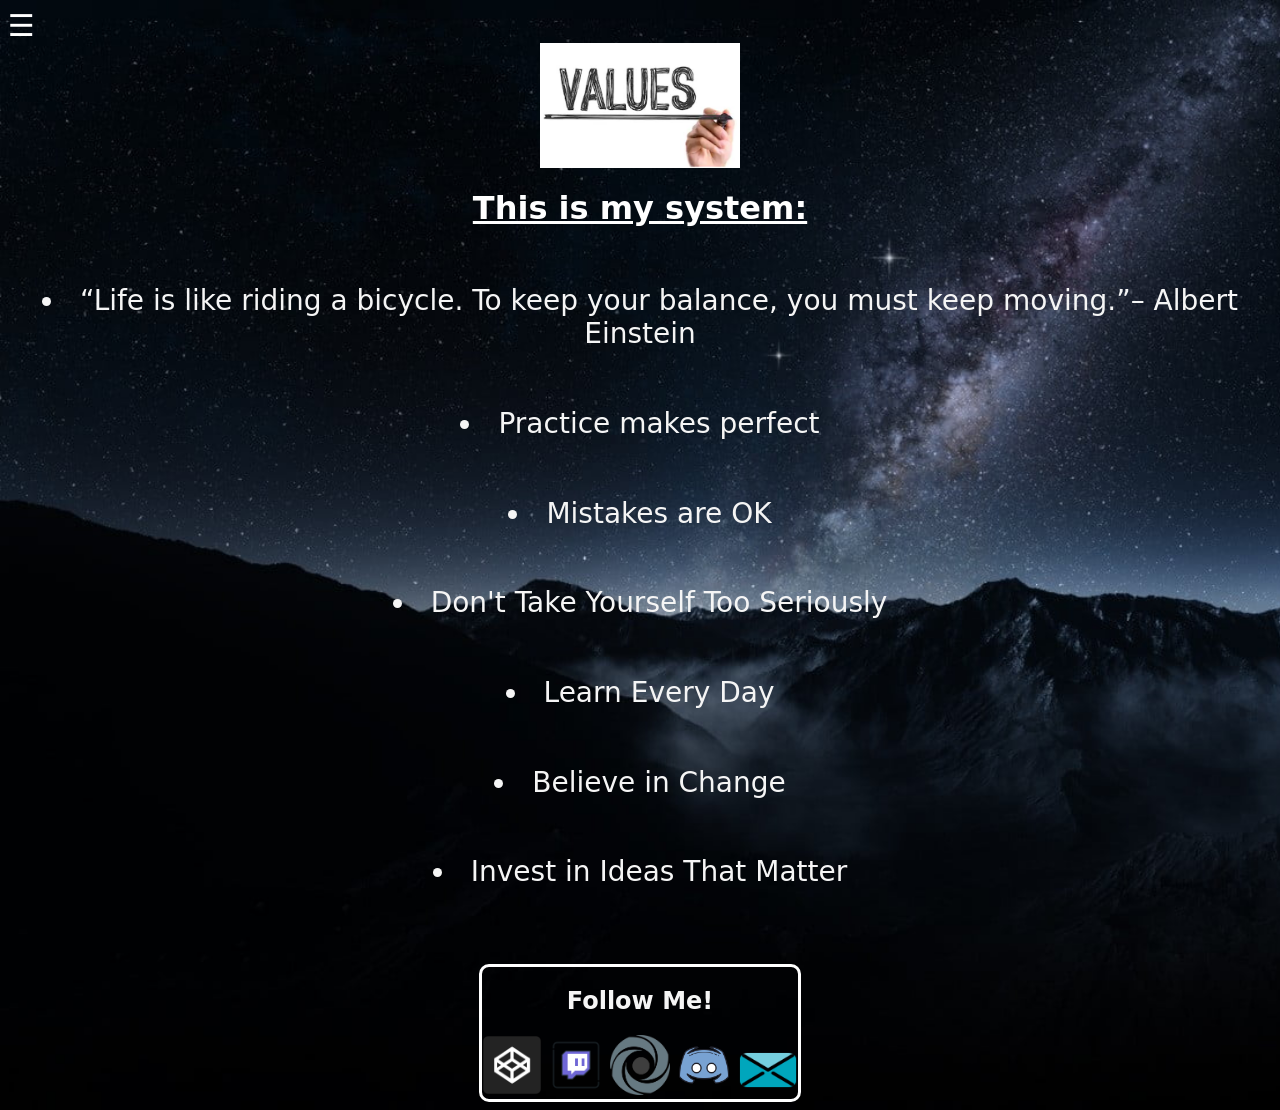
==== beliefs.html @ 362b66c5 "Create webpage" ====
<!DOCTYPE html>
<html lang="en">
<head>
    <meta charset="UTF-8">
    <meta name="viewport" content="width=device-width, initial-scale=1.0">
    <link href="thoughts.css" rel=stylesheet type=text/css>
    <title>What I believe</title>
    <div id=nav class=sideNav>
        <a href="javascript:void(0)" class="closebtn" onclick="closeNav()">&times;</a>
        <a href="Rabab_Rahman.html">Home</a>
        <a href="About Me.html">About Me</a>
        <a href="creations.html">Projects</a>
        <a href="interests.html">My Interests</a>
        <a href="beliefs.html">What I believe...</a></div>
        <span style="font-size:30px;cursor:pointer" onclick="openNav()">&#9776</span>
</head>
<body>
<div class= image>
<img src="Values.JPG" width= 200px; height=125px; style="align-self: center;"></div>
<h1>This is my system:</h1>
<div class=bounce-in-right>
<li>“Life is like riding a bicycle. To keep your balance, you must keep moving.”– Albert Einstein</li>
<li>Practice makes perfect</li>
<li>Mistakes are OK</li>
<li>Don't Take Yourself Too Seriously</li>
<li>Learn Every Day</li>
<li>Believe in Change</li>
<li>Invest in Ideas That Matter</li></div>
<div class= multimedia-container>
<div class="multimedia">
    <h2>Follow Me!</h2> 
    <a href="https://codepen.io/Rababr1"><img src="iconfinder_56_939818.png" width="60px" height=60px></a>
     <a href=https://www.twitch.tv/rababr1><img src="iconfinder_twitch_5017729.png"width="60px" height=60px></a>
     <a href="https://repl.it/@RababRahman"><img src="repl.it button.png" width="60px" height=60px></a>
     <a href="https:discord.com"><img src="icons8-discord-100.png" width="60px" height="60px"></a>
     <a href="mailto:rababr1@educbe.ca"><img src="iconfinder_web_5_3924900.png" width="60px" height=50px></a></div></div>
     <button onclick="topFunction()" id="myBtn" title="Go to top">Back to Top</button>
     <script src="finalR.js"></script>
     <script>
          mybutton = document.getElementById("myBtn");
        // When the user scrolls down 20px from the top of the document, show the button
        window.onscroll = function() {scrollFunction()};
        function scrollFunction() {
          if (document.body.scrollTop > 20 || document.documentElement.scrollTop > 20) {
            mybutton.style.display = "block";
          } else {
            mybutton.style.display = "none";
          }
        }
        // When the user clicks on the button, scroll to the top of the document
        function topFunction() {
          document.body.scrollTop = 0; // For Safari
          document.documentElement.scrollTop = 0;} // For Chrome, Firefox, IE and Opera
     </script>
</body>
</html>
---- thoughts.css ----
body{
    background-image: url(background_image2.jpg);
    background-size:cover
    /*background-attachement=fixed;*/
  }
h1{
    font-family: Moongloss;
    color:whitesmoke;
    text-align: center;
}
@font-face{
  font-family: Moongloss;
  src: url("MoonGlossDisplayMedium.otf");
}
.image img {
        display: block;
        margin-left: auto;
        margin-right: auto;
      }
li{
    font-family: system-ui;
    color:whitesmoke;
    text-align: center;
    font-size: 28px;
    margin-top:1.5cm;
}
  .sideNav{
    height: 90vw;
    width: 0;
    position: absolute;
  
    z-index: 1;
    top: 0vw;
    left: 0;
    background-image: url(astronomy.jpg);
    background-size:cover;
    /*background-attachement:fixed;*/
    overflow-x: hidden;
    padding-top: 60px;
    transition: 0.5s;
  
  }
  span{
    color: white;
    font-family: system-ui;
  }
  .sideNav a{
    padding: 8px 8px 8px 32px;
  text-decoration: none;
  font-size: 25px;
  color:ghostwhite;
  font-size: 50px;
  display: block;
  transition: 0.3s;
  font-family: system-ui;
  font-weight: normal;
  }
  .sideNav a hover{
  color: #f1f1f1;
  }
  .sideNav .closebtn{
  position: absolute;
  top: 0;
  right: 25px;
  font-size: 36px;
  margin-left: 50px;
  }
  a{
  text-align: center;
  }
  @media screen and (max-height: 450px) {
  .sidenav {padding-top: 15px;}
  .sidenav a {font-size: 18px;}
  }

  .multimedia img:hover{
    opacity: 0.8;
  }
  .bounce-in-right {
    -webkit-animation: bounce-in-right 1.1s both;
            animation: bounce-in-right 1.1s both;
  }
 /* ----------------------------------------------
 * Generated by Animista on 2020-5-25 17:35:39
 * Licensed under FreeBSD License.
 * See http://animista.net/license for more info. 
 * w: http://animista.net, t: @cssanimista
 * ---------------------------------------------- */

/**
 * ----------------------------------------
 * animation bounce-in-right
 * ----------------------------------------
 */
@-webkit-keyframes bounce-in-right {
  0% {
    -webkit-transform: translateX(600px);
            transform: translateX(600px);
    -webkit-animation-timing-function: ease-in;
            animation-timing-function: ease-in;
    opacity: 0;
  }
  38% {
    -webkit-transform: translateX(0);
            transform: translateX(0);
    -webkit-animation-timing-function: ease-out;
            animation-timing-function: ease-out;
    opacity: 1;
  }
  55% {
    -webkit-transform: translateX(68px);
            transform: translateX(68px);
    -webkit-animation-timing-function: ease-in;
            animation-timing-function: ease-in;
  }
  72% {
    -webkit-transform: translateX(0);
            transform: translateX(0);
    -webkit-animation-timing-function: ease-out;
            animation-timing-function: ease-out;
  }
  81% {
    -webkit-transform: translateX(32px);
            transform: translateX(32px);
    -webkit-animation-timing-function: ease-in;
            animation-timing-function: ease-in;
  }
  90% {
    -webkit-transform: translateX(0);
            transform: translateX(0);
    -webkit-animation-timing-function: ease-out;
            animation-timing-function: ease-out;
  }
  95% {
    -webkit-transform: translateX(8px);
            transform: translateX(8px);
    -webkit-animation-timing-function: ease-in;
            animation-timing-function: ease-in;
  }
  100% {
    -webkit-transform: translateX(0);
            transform: translateX(0);
    -webkit-animation-timing-function: ease-out;
            animation-timing-function: ease-out;
  }
}
@keyframes bounce-in-right {
  0% {
    -webkit-transform: translateX(600px);
            transform: translateX(600px);
    -webkit-animation-timing-function: ease-in;
            animation-timing-function: ease-in;
    opacity: 0;
  }
  38% {
    -webkit-transform: translateX(0);
            transform: translateX(0);
    -webkit-animation-timing-function: ease-out;
            animation-timing-function: ease-out;
    opacity: 1;
  }
  55% {
    -webkit-transform: translateX(68px);
            transform: translateX(68px);
    -webkit-animation-timing-function: ease-in;
            animation-timing-function: ease-in;
  }
  72% {
    -webkit-transform: translateX(0);
            transform: translateX(0);
    -webkit-animation-timing-function: ease-out;
            animation-timing-function: ease-out;
  }
  81% {
    -webkit-transform: translateX(32px);
            transform: translateX(32px);
    -webkit-animation-timing-function: ease-in;
            animation-timing-function: ease-in;
  }
  90% {
    -webkit-transform: translateX(0);
            transform: translateX(0);
    -webkit-animation-timing-function: ease-out;
            animation-timing-function: ease-out;
  }
  95% {
    -webkit-transform: translateX(8px);
            transform: translateX(8px);
    -webkit-animation-timing-function: ease-in;
            animation-timing-function: ease-in;
  }
  100% {
    -webkit-transform: translateX(0);
            transform: translateX(0);
    -webkit-animation-timing-function: ease-out;
            animation-timing-function: ease-out;
  }
}
#myBtn {
  display: none; /* Hidden by default */
  position: fixed; /* Fixed/sticky position */
  bottom: 20px; /* Place the button at the bottom of the page */
  right: 30px; /* Place the button 30px from the right */
  z-index: 99; /* Make sure it does not overlap */
  border: none; /* Remove borders */
  outline: none; /* Remove outline */
  background-color:lightslategray; /* Set a background color */
  color: white; /* Text color */
  cursor: pointer; /* Add a mouse pointer on hover */
  padding: 15px; /* Some padding */
  border-radius: 10px; /* Rounded corners */
  font-size: 18px; /* Increase font size */
}
#myBtn:hover {
        background-color: #555; /* Add a dark-grey background on hover */
      }
h1{
        font-family: system-ui;
        color: white;
        font-weight: bolder;
        text-decoration: white underline;
}
.multimedia-container{
        text-align: center;
        padding-top: 2cm;
      }
      .multimedia{
        position:auto absolute;
        border-radius: 10px;
        border:solid white;
        display: inline-block;
        
      }
      h2{
        font-family: system-ui;
        color:whitesmoke
      }
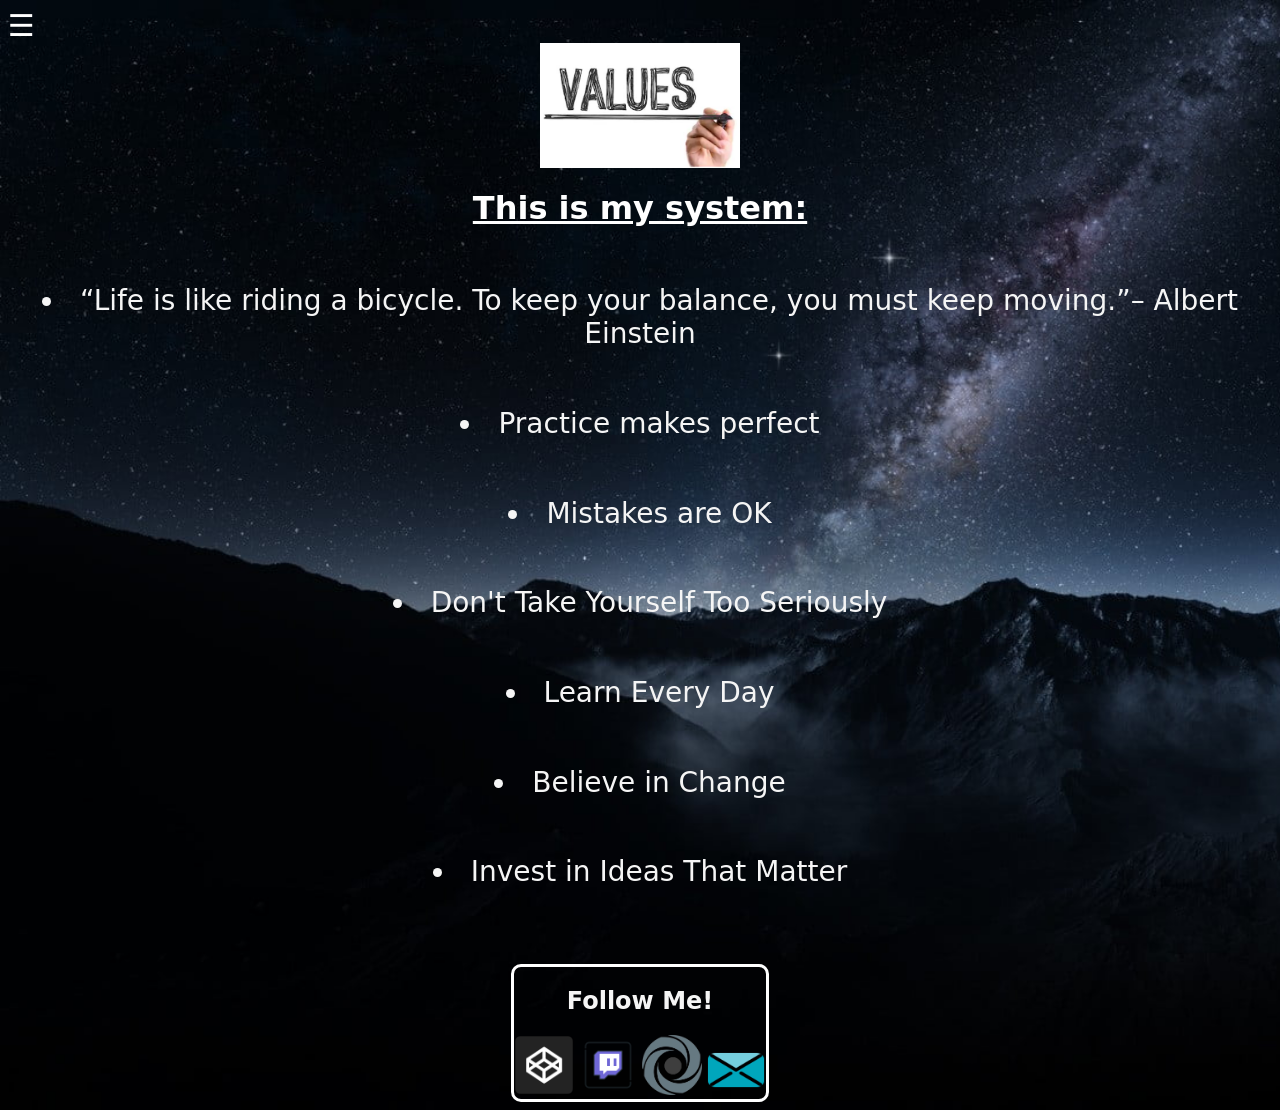
==== commit 9b9d28ff: "update beliefs.html" ====
--- a/beliefs.html
+++ b/beliefs.html
@@ -32,7 +32,6 @@
     <a href="https://codepen.io/Rababr1"><img src="iconfinder_56_939818.png" width="60px" height=60px></a>
      <a href=https://www.twitch.tv/rababr1><img src="iconfinder_twitch_5017729.png"width="60px" height=60px></a>
      <a href="https://repl.it/@RababRahman"><img src="repl.it button.png" width="60px" height=60px></a>
-     <a href="https:discord.com"><img src="icons8-discord-100.png" width="60px" height="60px"></a>
      <a href="mailto:rababr1@educbe.ca"><img src="iconfinder_web_5_3924900.png" width="60px" height=50px></a></div></div>
      <button onclick="topFunction()" id="myBtn" title="Go to top">Back to Top</button>
      <script src="finalR.js"></script>
@@ -53,4 +52,4 @@
           document.documentElement.scrollTop = 0;} // For Chrome, Firefox, IE and Opera
      </script>
 </body>
-</html>+</html>
